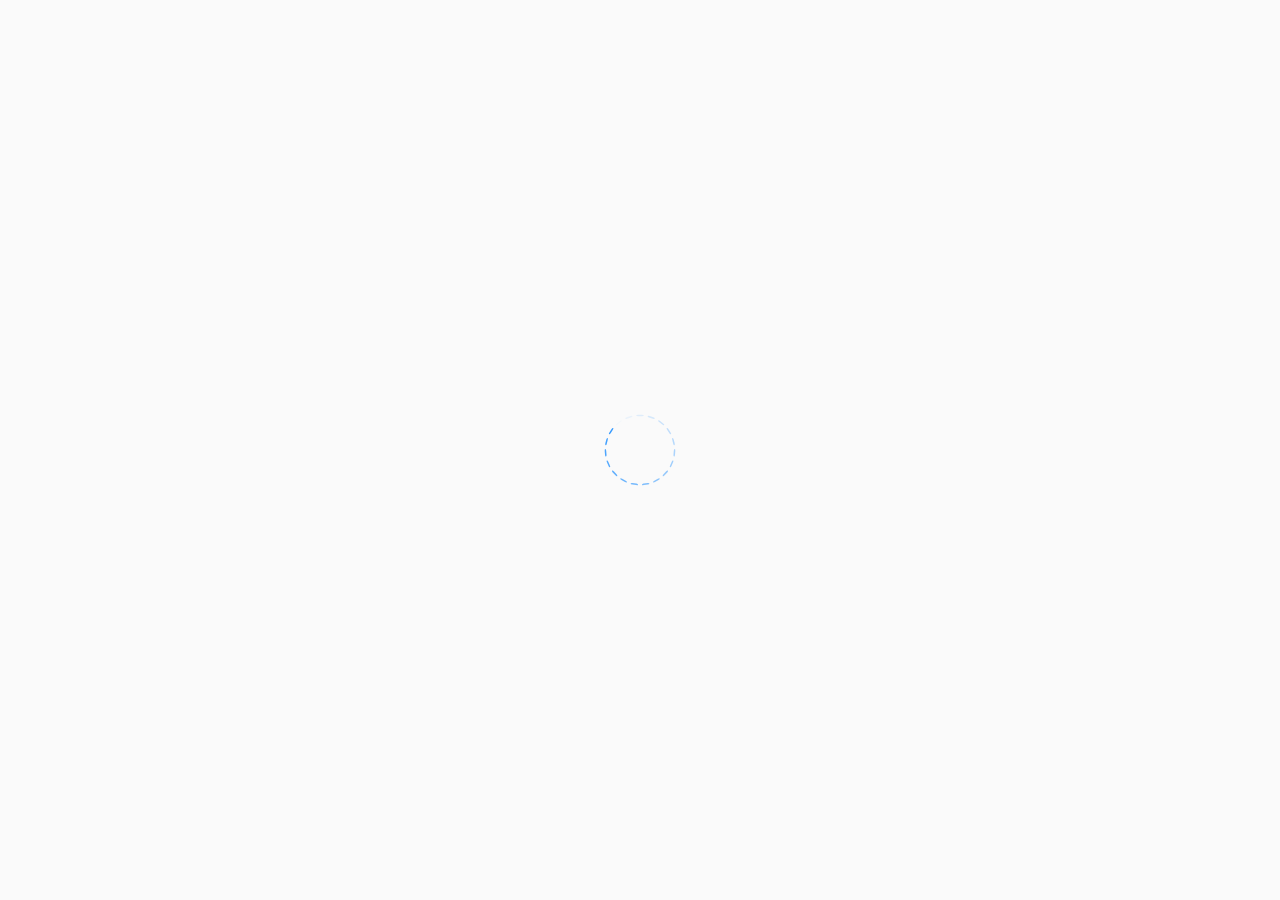
==== demo/index.html @ 8ee9940a "Refactor core into shared AE module structure" ====
<!DOCTYPE html>
<html>
        <head>
                <title>My App</title>
                <meta charset="utf-8">
                <meta content="width=device-width, initial-scale=1.0" name="viewport">
                <meta http-equiv="cache-control" content="no-cache" />
                <meta http-equiv="pragma" content="no-cache" />
                <meta http-equiv="expires" content="0" />

                <script type="module">
                        import App from '../ae/js/App.js';
                        import { setConfig } from '../ae/js/ae.js';

                        const cacheBust = new URLSearchParams(location.search).get('cacheBust') === 'true';
                        const corePath = new URL('../ae/', import.meta.url);
                        const sitePath = new URL('./', import.meta.url);

                        setConfig({corePath, sitePath, cacheBust});
                        const app = new App({corePath, sitePath, cacheBust});
                        app.setup();
                </script>
        </head>
        <body>
        </body>
</html>
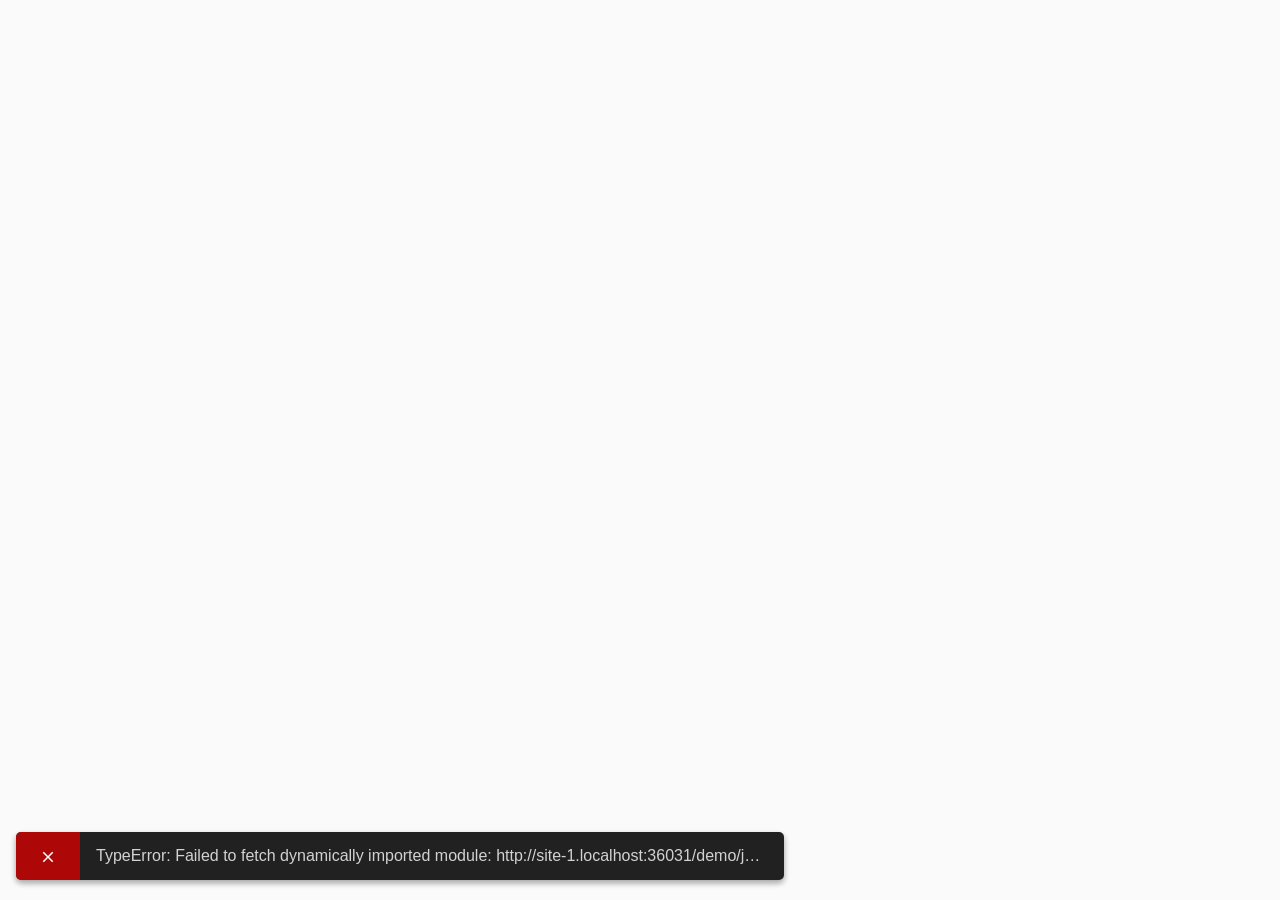
==== commit 3cc911e6: "Add import map alias for core framework" ====
--- a/demo/index.html
+++ b/demo/index.html
@@ -8,9 +8,15 @@
                 <meta http-equiv="pragma" content="no-cache" />
                 <meta http-equiv="expires" content="0" />
 
+                <script type="importmap">
+                        {
+                                "imports": {
+                                        "ae": "../ae/js/index.js"
+                                }
+                        }
+                </script>
                 <script type="module">
-                        import App from '../ae/js/App.js';
-                        import { setConfig } from '../ae/js/ae.js';
+                        import { App, setConfig } from 'ae';
 
                         const cacheBust = new URLSearchParams(location.search).get('cacheBust') === 'true';
                         const corePath = new URL('../ae/', import.meta.url);
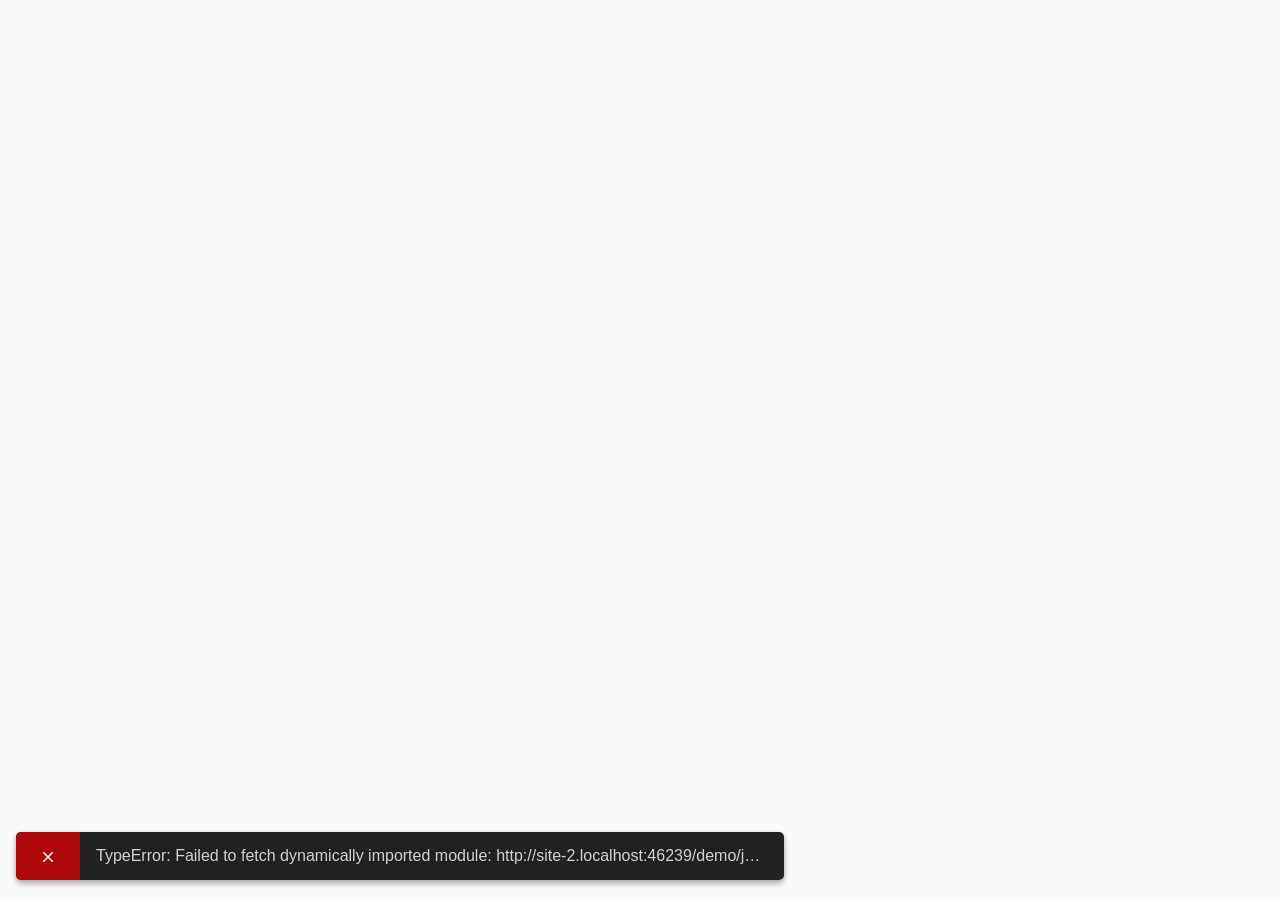
==== commit 48fb849d: "Make config a shared global object" ====
--- a/demo/index.html
+++ b/demo/index.html
@@ -8,6 +8,7 @@
                 <meta http-equiv="pragma" content="no-cache" />
                 <meta http-equiv="expires" content="0" />
 
+                <script>globalThis.config = {};</script>
                 <script type="importmap">
                         {
                                 "imports": {
@@ -16,14 +17,15 @@
                         }
                 </script>
                 <script type="module">
-                        import { App, setConfig } from 'ae';
+                        import { App } from 'ae';
 
-                        const cacheBust = new URLSearchParams(location.search).get('cacheBust') === 'true';
-                        const corePath = new URL('../ae/', import.meta.url);
-                        const sitePath = new URL('./', import.meta.url);
+                        const { config } = globalThis;
 
-                        setConfig({corePath, sitePath, cacheBust});
-                        const app = new App({corePath, sitePath, cacheBust});
+                        config.cacheBust = new URLSearchParams(location.search).get('cacheBust') === 'true';
+                        config.corePath = new URL('../ae/', import.meta.url).href;
+                        config.sitePath = new URL('./', import.meta.url).href;
+
+                        const app = new App();
                         app.setup();
                 </script>
         </head>
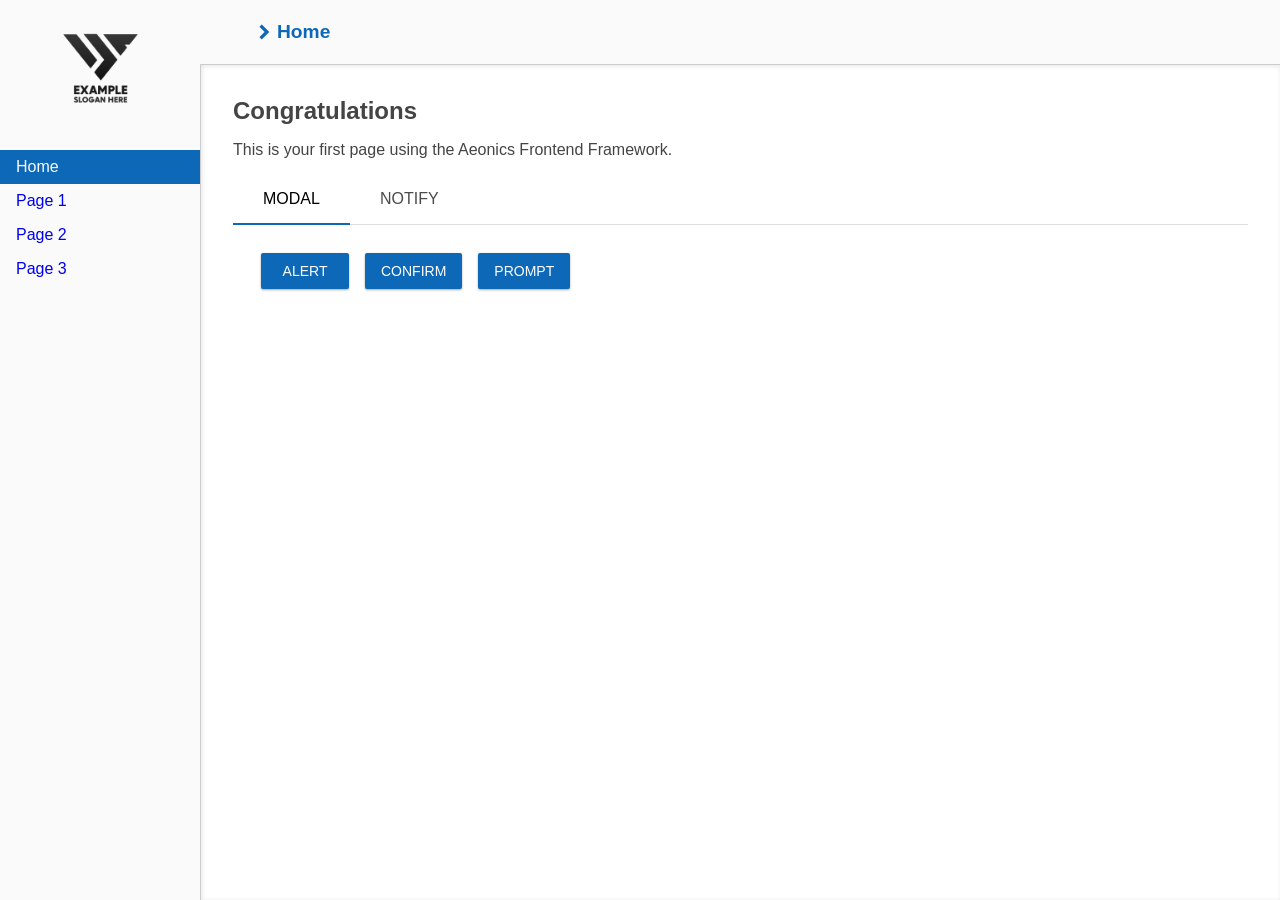
==== commit 4e465de1: "fix vibe stuff" ====
--- a/demo/index.html
+++ b/demo/index.html
@@ -1,34 +1,31 @@
 <!DOCTYPE html>
 <html>
-        <head>
-                <title>My App</title>
-                <meta charset="utf-8">
-                <meta content="width=device-width, initial-scale=1.0" name="viewport">
-                <meta http-equiv="cache-control" content="no-cache" />
-                <meta http-equiv="pragma" content="no-cache" />
-                <meta http-equiv="expires" content="0" />
-
-                <script>globalThis.config = {};</script>
-                <script type="importmap">
-                        {
-                                "imports": {
-                                        "ae": "../ae/js/index.js"
-                                }
-                        }
-                </script>
-                <script type="module">
-                        import { App } from 'ae';
-
-                        const { config } = globalThis;
-
-                        config.cacheBust = new URLSearchParams(location.search).get('cacheBust') === 'true';
-                        config.corePath = new URL('../ae/', import.meta.url).href;
-                        config.sitePath = new URL('./', import.meta.url).href;
-
-                        const app = new App();
-                        app.setup();
-                </script>
-        </head>
-        <body>
-        </body>
+	<head>
+		<title>My App</title>
+		<meta charset="utf-8">
+		<meta content="width=device-width, initial-scale=1.0" name="viewport">
+		<meta http-equiv="cache-control" content="no-cache" />
+		<meta http-equiv="pragma" content="no-cache" />
+		<meta http-equiv="expires" content="0" />
+		
+		<script>
+			globalThis.config = {
+				corePath: new URL('../ae/', location.href).href,
+				sitePath: new URL('./', location.href).href,
+				noCache: false,
+				defaultPage: 'home',
+				defaultLocale: 'en',
+			};
+		</script>
+		<script type="importmap">
+			{ "imports": { "core": "../ae/js/index.js" } }
+		</script>
+		<script type="module">
+			import { App } from 'core';
+			const app = new App();
+			app.setup();
+		</script>
+	</head>
+	<body>
+	</body>
 </html>
